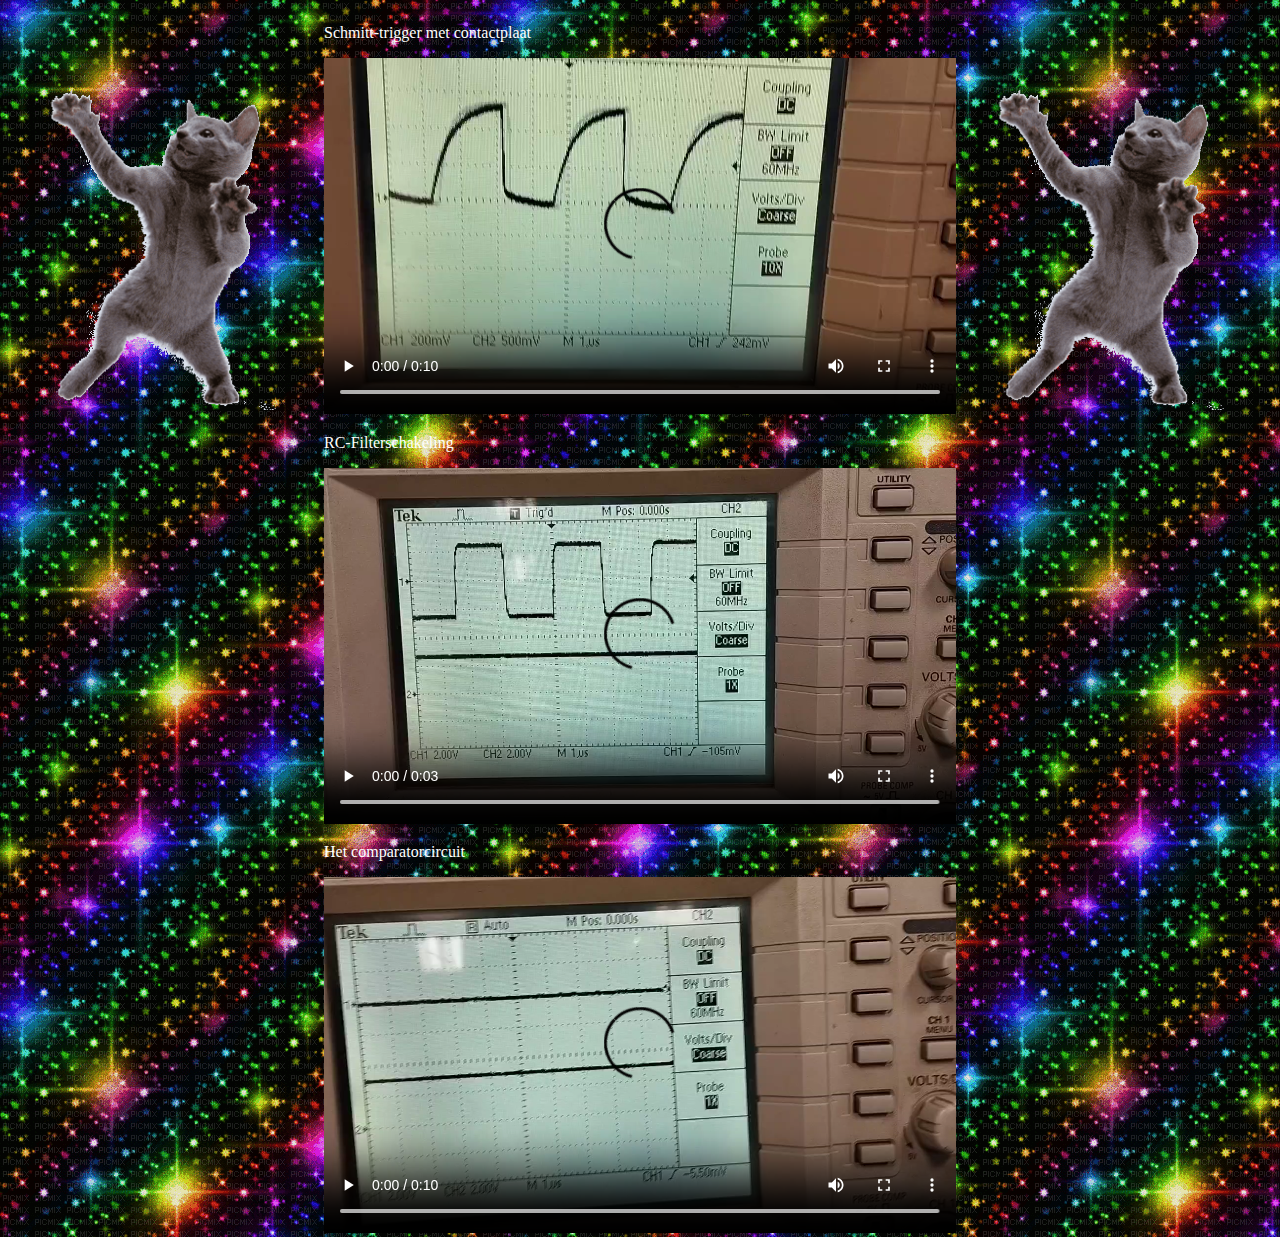
==== funmode/index.html @ 8862952d "Add files via upload" ====
<!DOCTYPE html>
<html lang="en">

<head>
    <meta charset="UTF-8">
    <meta http-equiv="X-UA-Compatible" content="IE=edge">
    <meta name="viewport" content="width=device-width, initial-scale=1.0">
    <title>Document</title>
    <link rel="stylesheet" href="style.css">
</head>

<body>
    <audio autoplay id="audio" src="tacos.mp3"></audio>
    <img src="cat.gif" id="cat1">
    <img src="cat.gif" id="cat2">
    <div id="videos">
        <p id="text">Schmitt-trigger met contactplaat</p>
        <video id="video" controls src="../video1.mp4"></video>
        <p id="text">RC-Filterschakeling</p>
        <video id="video" controls src="../video2.mp4"></video>
        <p id="text">Het comparatorcircuit</p>
        <video id="video" controls src="../video3.mp4"></video>
    </div>
</body>

</html>
---- funmode/style.css ----
body {
  background-image: url("rainbow.gif");
  background-repeat: repeat;
}

#cat1 {
  background-color: transparent;
  float: left;
  width: 25%;
  height: 50%;

}

#cat2 {
  background-color: transparent;
  float: right;
  width: 25%;
  height: 50%;
}

#videos {
  background-color: transparent;
  float: right;
  position: relative;
  width: 50%;
  height: 100%;
}

#video {
  width: 100%;
  height: 100%;
}

#text {
  background-color: transparent;
  color: white;
}
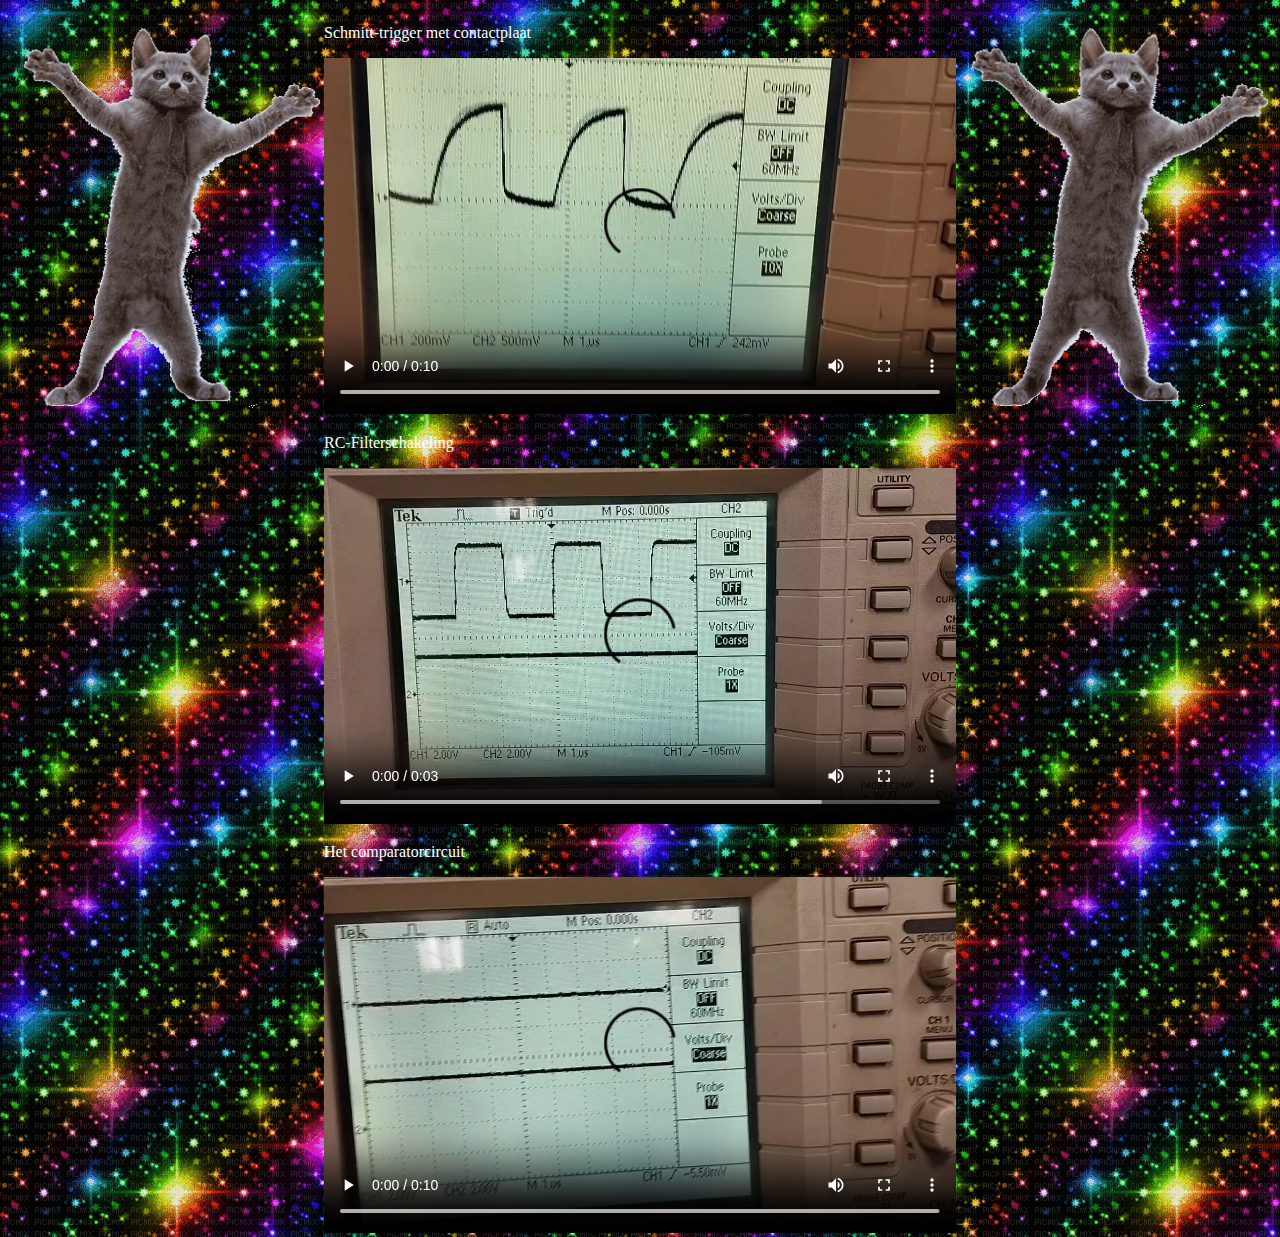
==== commit 2945195e: "Update index.html" ====
--- a/funmode/index.html
+++ b/funmode/index.html
@@ -10,7 +10,7 @@
 </head>
 
 <body>
-    <audio autoplay id="audio" src="tacos.mp3"></audio>
+    <audio autoplay loop id="audio" src="tacos.mp3"></audio>
     <img src="cat.gif" id="cat1">
     <img src="cat.gif" id="cat2">
     <div id="videos">
@@ -23,4 +23,4 @@
     </div>
 </body>
 
-</html>+</html>
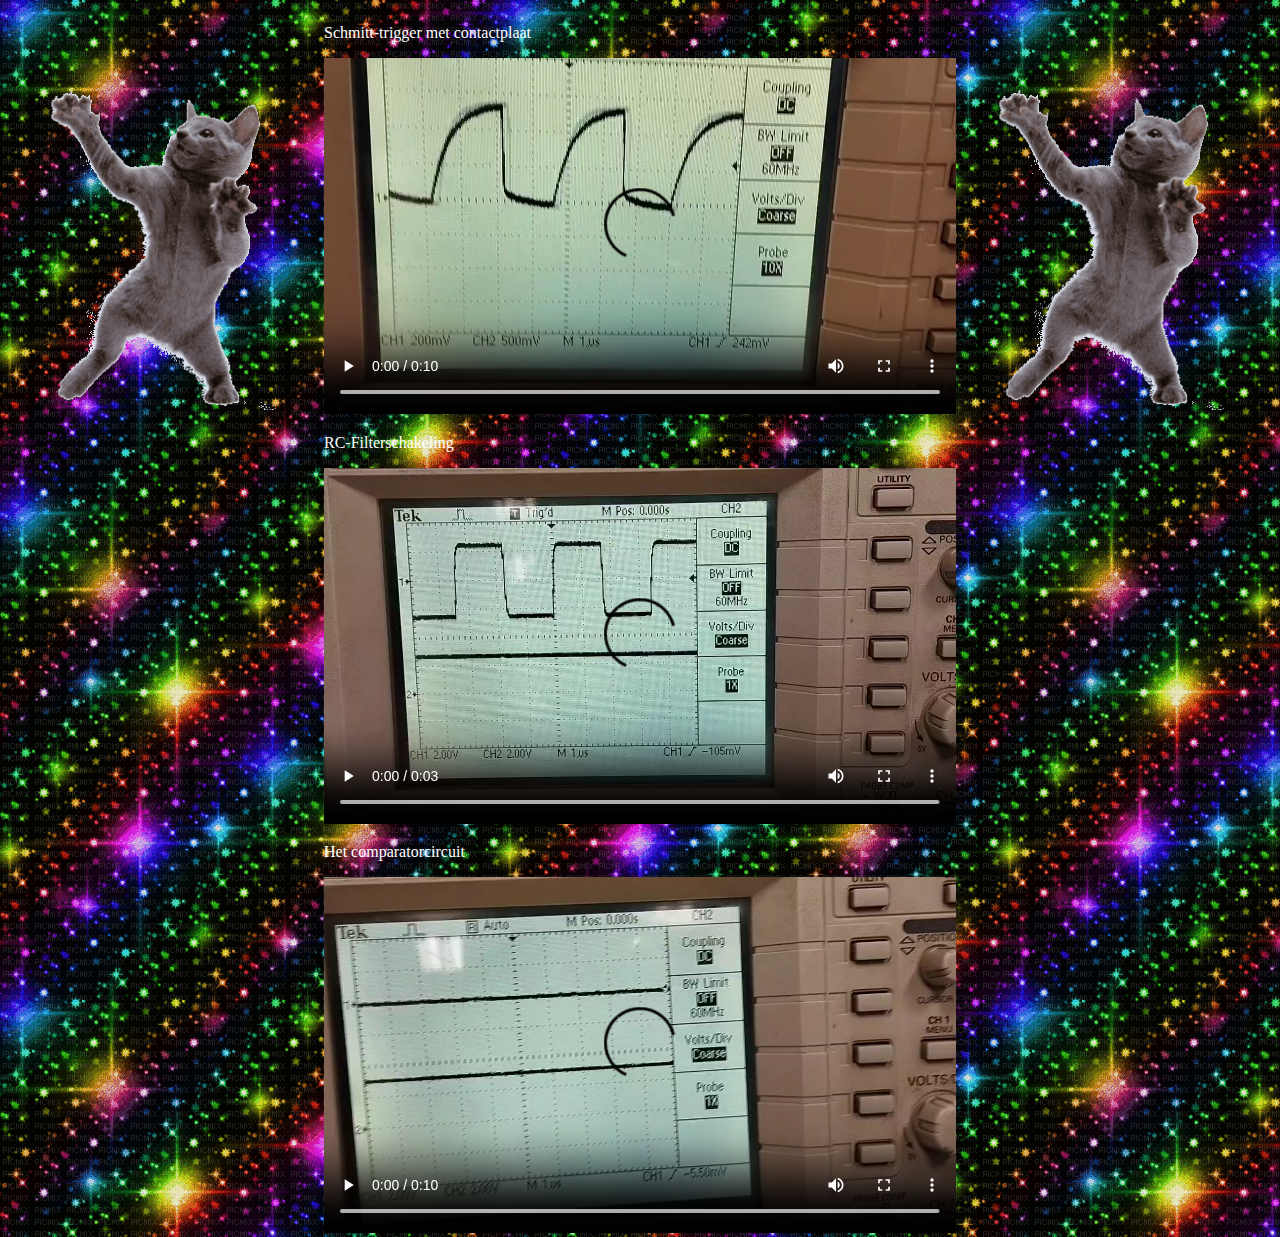
==== commit 6ac0a20c: "Update index.html" ====
--- a/funmode/index.html
+++ b/funmode/index.html
@@ -10,7 +10,7 @@
 </head>
 
 <body>
-    <audio autoplay loop id="audio" src="tacos.mp3"></audio>
+    <audio autoplay id="audio" src="tacos.mp3"></audio>
     <img src="cat.gif" id="cat1">
     <img src="cat.gif" id="cat2">
     <div id="videos">
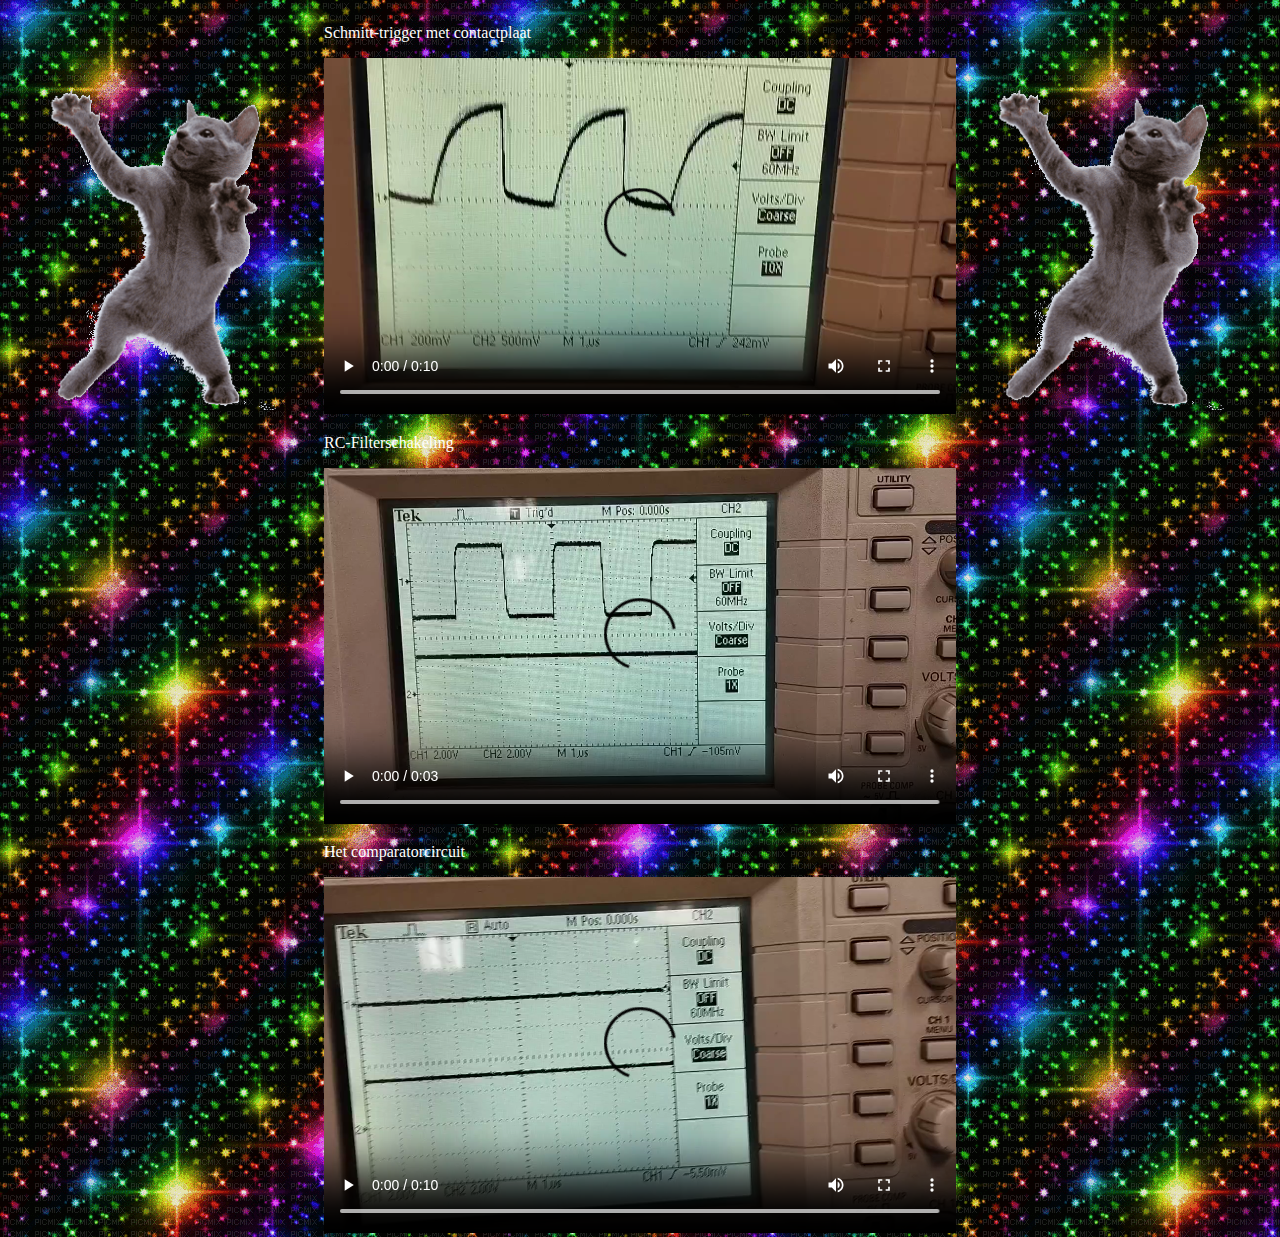
==== commit 631652aa: "Update index.html" ====
--- a/funmode/index.html
+++ b/funmode/index.html
@@ -10,7 +10,7 @@
 </head>
 
 <body>
-    <audio autoplay id="audio" src="tacos.mp3"></audio>
+    <audio autoplay loop id="audio" src="tacos.mp3"></audio>
     <img src="cat.gif" id="cat1">
     <img src="cat.gif" id="cat2">
     <div id="videos">
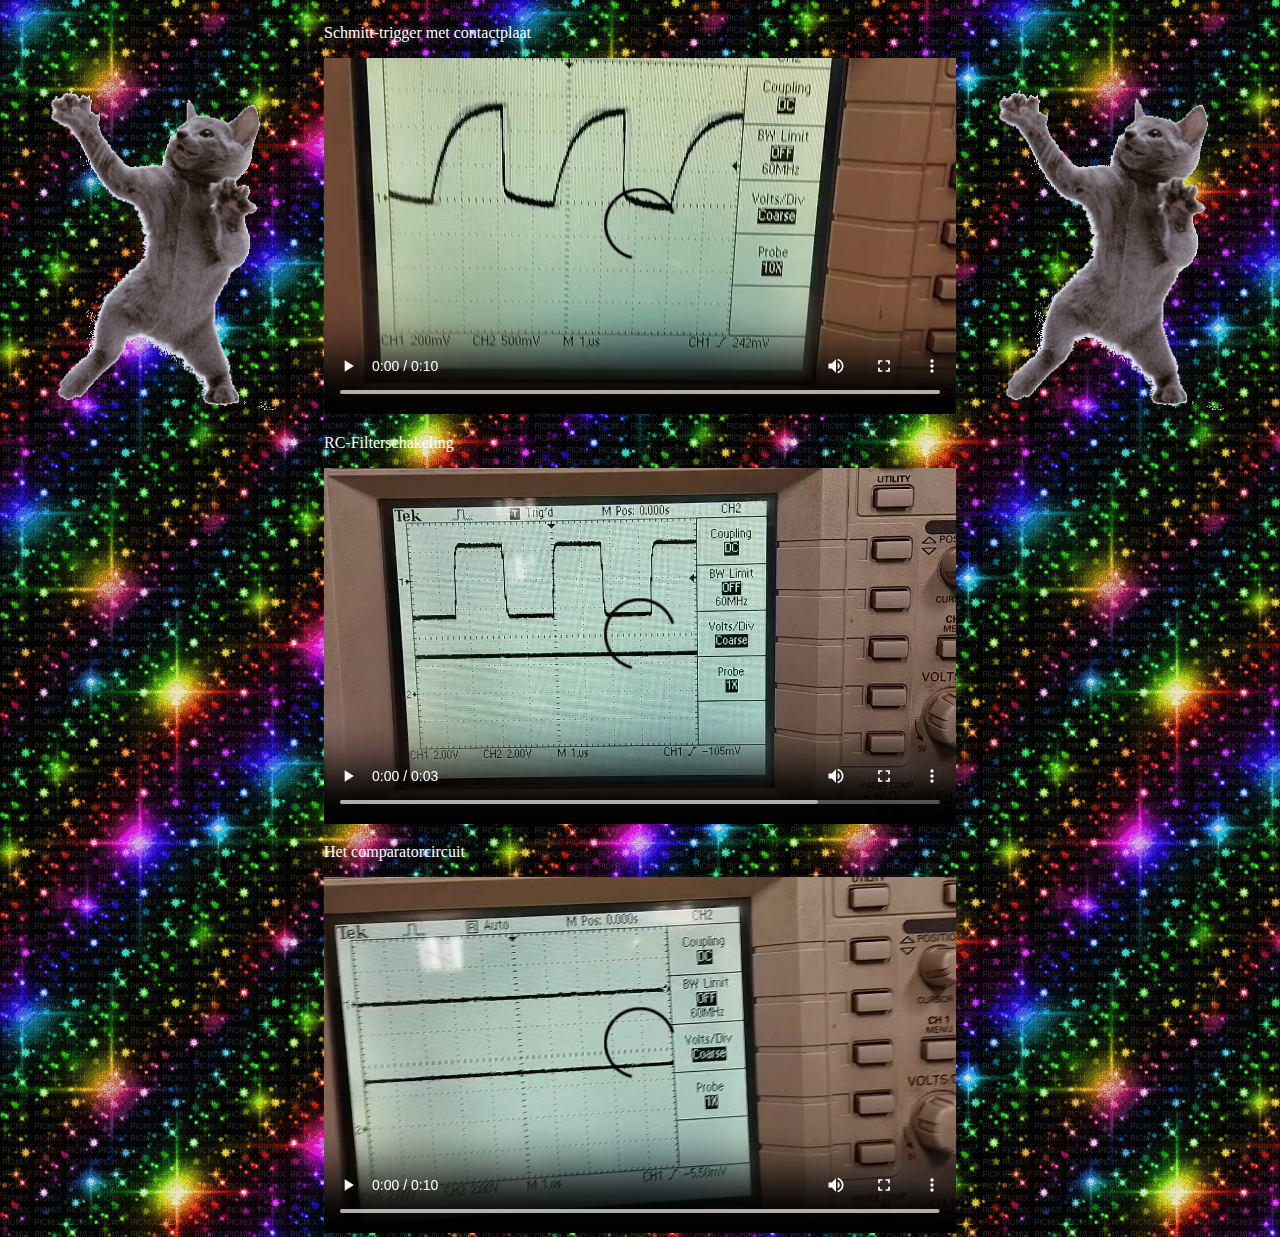
==== commit dcc17bb4: "Update index.html" ====
--- a/funmode/index.html
+++ b/funmode/index.html
@@ -5,7 +5,7 @@
     <meta charset="UTF-8">
     <meta http-equiv="X-UA-Compatible" content="IE=edge">
     <meta name="viewport" content="width=device-width, initial-scale=1.0">
-    <title>Document</title>
+    <title>LABO Druksensor</title>
     <link rel="stylesheet" href="style.css">
 </head>
 
